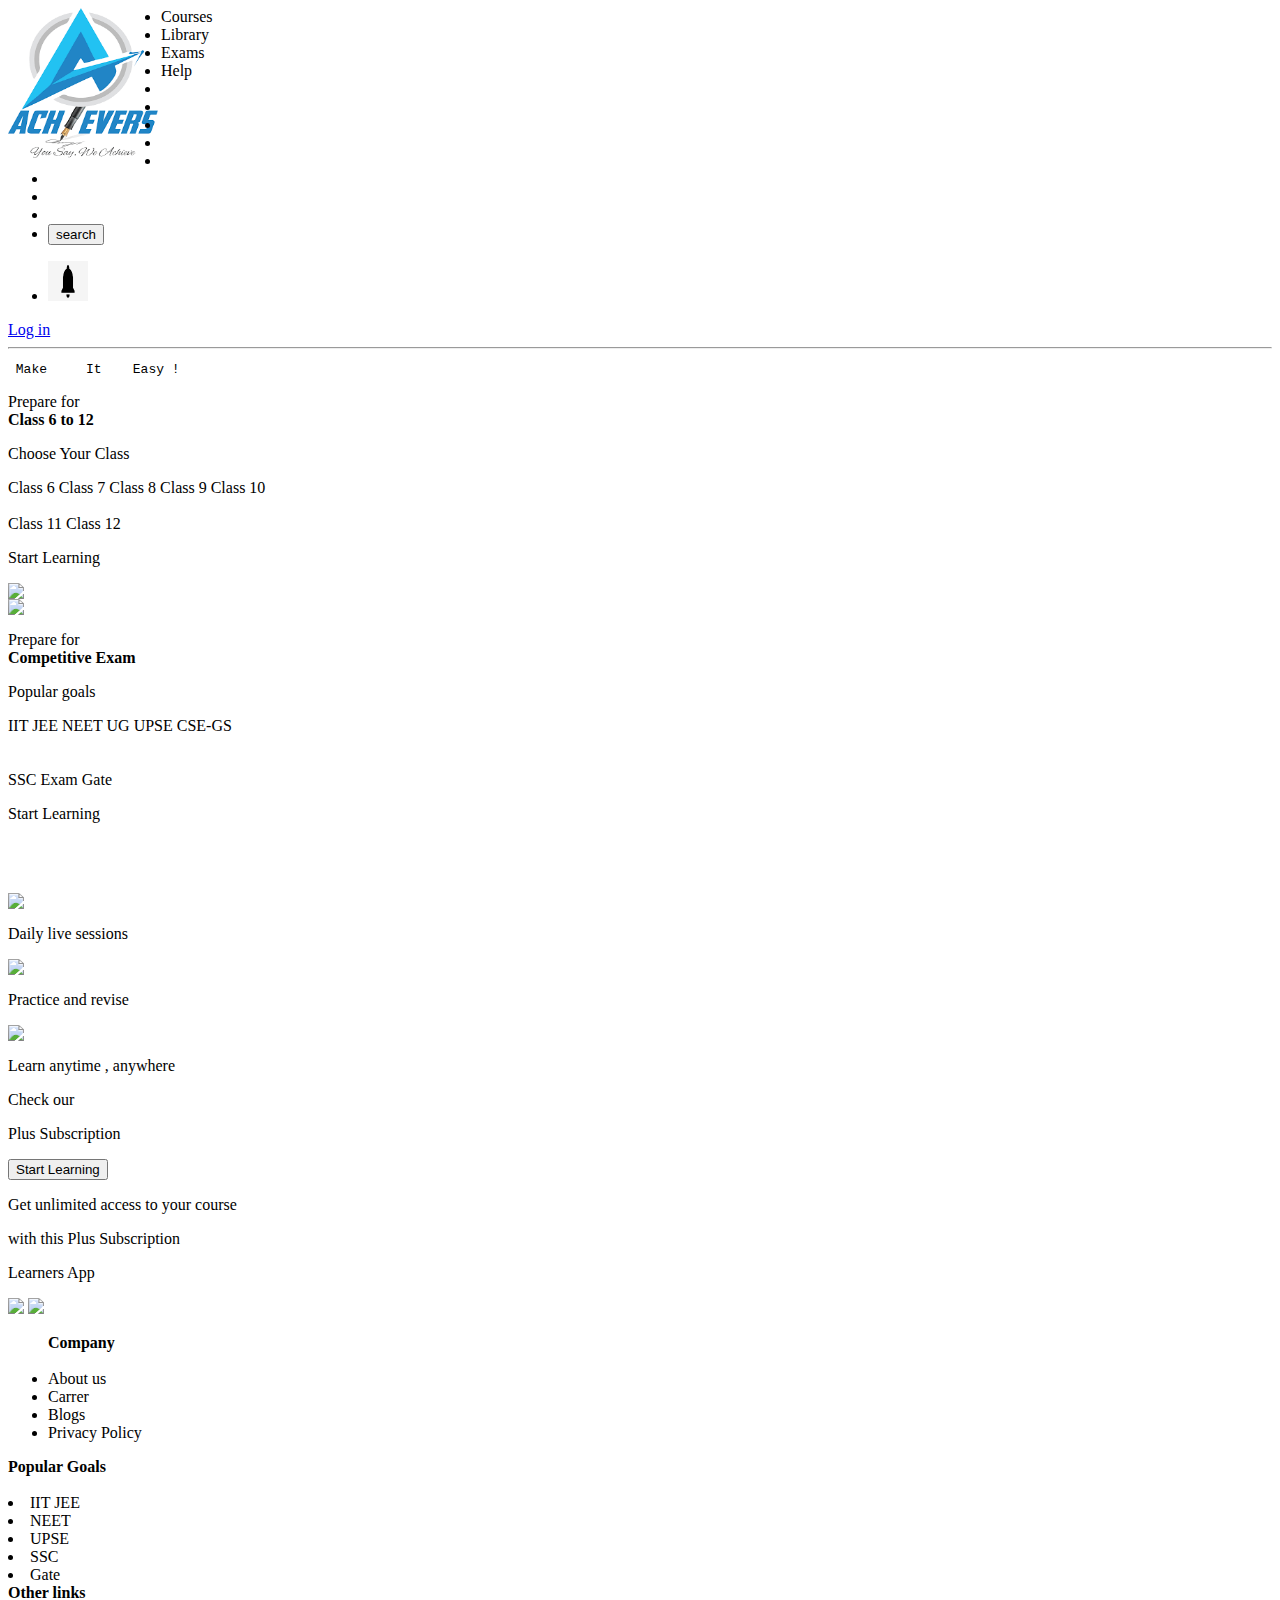
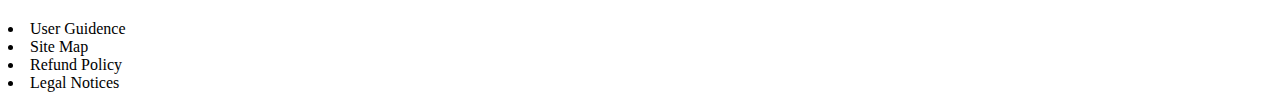
==== index.html @ 27425ff7 "Create index.html" ====
<html>
<body>
<head>
	<meta charset="utf-8">
	<meta name="viewport" content="width=device-width, initial-scale=1">
	<title>Achivers.com</title>
	<link rel="stylesheet" href="stylesheet.css">
</head>	
    <div class="header">
  <div class="header-logo">
     <img src="[data-uri]" height="150px" width="150px" align="left">
  </div>
  <div class="header-list">
  	<ul>
  		<li>Courses</li>
      <li>Library</li>
      <li>Exams</li>
    
        <li>Help  </li>
        <li>  </li>
        <li>  </li>
         <li>  </li>
        <li>  </li>
        <li>  </li>
         <li>  </li>
        <li>  </li>
      <li>  </li>

        
       
      <li> 
        <form>
          <input class="search" type="submit" value="search" ></form></li>
          
        
        
      <li> <img src="[data-uri]" height="40" width='40'></li>

  	</ul>
   	
  </div>

  <div class="header-right">
          <a href="file:///C:/Users/t-megar/Desktop/sem%202/login.html#" target="_blank" class="login">Log in</a>
        </div>
</div>
<hr>
<main>
	<div class="top-wrapper">
      <pre class="header-top-wrapper"> Make     It    Easy !</pre>
	   
	</div>	
	<div class="container">
     <div class="block1">
     	<p class="block1-1">Prepare for <br><strong>Class 6 to 12</strong></p>
     	<p class="block1-2"> Choose Your Class</p>
     	
     	<a class="block1-btn" ; margin-left="5px"> Class 6</a>
        <a class="block1-btn"> Class 7</a>
        <a class="block1-btn"> Class 8</a>
        <a class="block1-btn"> Class 9</a>
        <a class="block1-btn"> Class 10</a>
        <br><br>
        <a class="block1-btn"> Class 11</a>
        <a class="block1-btn"> Class 12</a>
         
        <p class="block1-3"><span>Start Learning</span></p>

     </div>
     <div class="block1-image">
     	<img src="https://encrypted-tbn0.gstatic.com/images?q=tbn:ANd9GcSJPlPt6R6ZbDdhYo4HUbdGXKectHGYi8qkLA&usqp=CAU" class="block1-image-1">
     </div>
     <div  class="block2-image">
     	<img src="https://encrypted-tbn0.gstatic.com/images?q=tbn:ANd9GcTpmliUH0iHnY1Z9LzGjrNEYgZvgX18T2kskA&usqp=CAU" class="block2-image1 ">
     </div >
     <div class="block2">
     	<div class="block2-1">
     	<p>Prepare for<br><strong>Competitive Exam</strong></p>
        </div>
        <p > Popular goals</p>
    
      <div class="block2-2">
      	<a  class="block2-btn"> IIT JEE</a>
        <a  class="block2-btn"> NEET UG</a>
        <a  class="block2-btn"> UPSE CSE-GS</a>
        <br><br><br>
        <a  class="block2-btn"> SSC Exam</a>
        <a class="block2-btn">Gate</a>
      	
      </div>
           
            <p class="block1-3"><span>Start Learning</span></p>
      </div>

	</div>
	<br><br><br>
	<div class="last-wrapper">
        <div class="last-image1">
         <img src="https://static.uacdn.net/web-cms/dailyliveclasses_0c0023950f_c187155ee3.svg"></a>
        <p>Daily live sessions
        </div>
        <div class="last-image2">
        <img src="https://static.uacdn.net/web-cms/syllabus_a9da21d824_b20b285483.svg">
        <p>Practice and revise</p>
        </div>
        <div class="last-image3">
        <img src="https://static.uacdn.net/web-cms/learnanytimeanywhere_cb19d5de30_b92bc0c6a1.svg">	
        <p>Learn anytime , anywhere</p>
        </div>
	</div>

	<div class="other">
		<div class="other1">
		<p>Check our</p>
		<p>Plus Subscription</p>
		<button class="button">Start Learning</button>
	</div>
	<div class="other2">
		<p>Get unlimited access to your course</p>
		<p> with this Plus Subscription</p>
	</div>
     </div>
</main>
      
<footer>

   <div class="footer-logo">
   	<p> Learners App</p>
        <img src="https://static.uacdn.net/production/_next/static/images/play_store.png">
        <img src="https://static.uacdn.net/production/_next/static/images/app_store.png">
   </div>
   <div class="footer-list"> 
       <div class="first-list">
       	<ul>
       		<strong>Company</strong>
             <br><br>
             <li> About us</li>
             <li> Carrer</li>
             <li> Blogs</li>
             <li> Privacy Policy</li>
       	</ul>
       	</div>
         <div class="second-list">
         	<strong>Popular Goals</strong>
         	<br><br>
         	<li>IIT JEE</li>
         	<li>NEET</li>
         	<li>UPSE</li>
         	<li>SSC</li>
         	<li>Gate</li>
         </div>
          <div class="third-list">
          	<strong>Other links</strong>
          	<br><br>
          	<li>User Guidence</li>
          	<li>Site Map</li>
          	<li>Refund Policy</li>
          	<li>Legal Notices</li>
          </div>
   </div> 
</footer>

</body>	
</html>
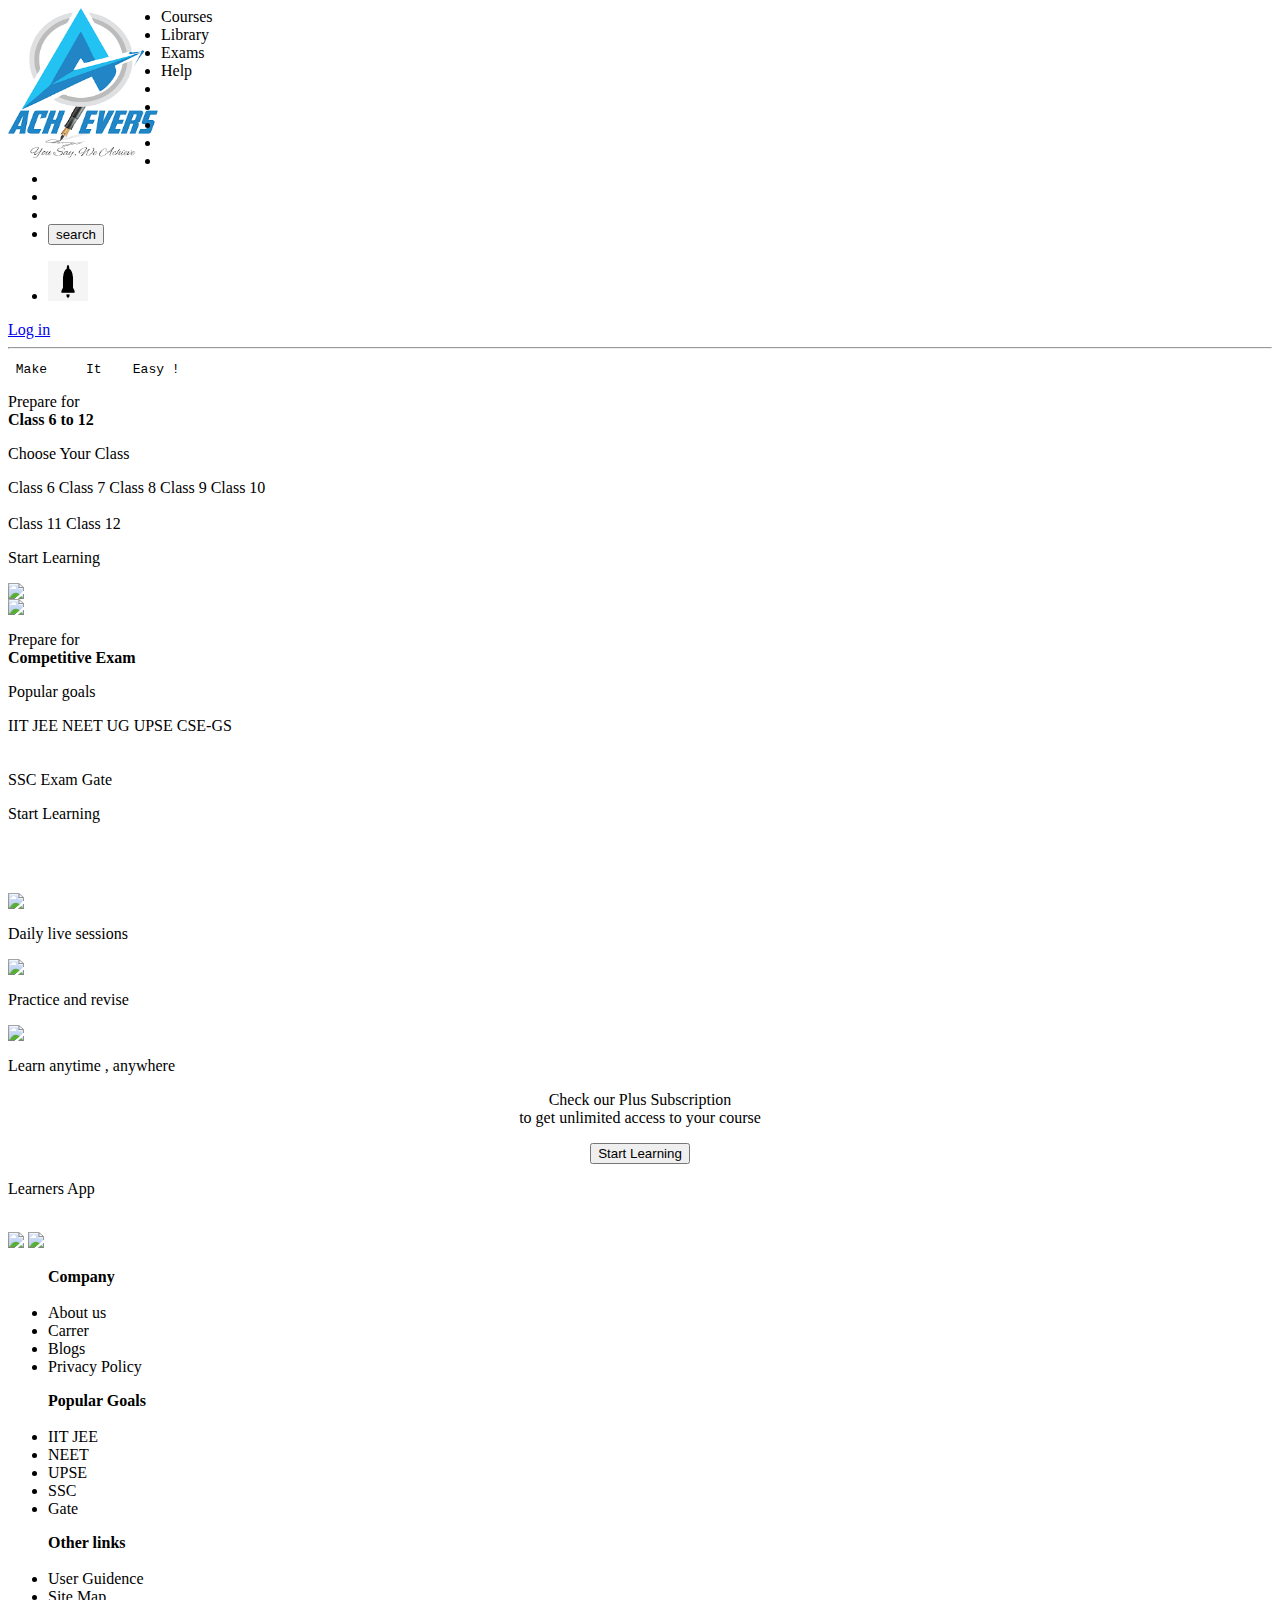
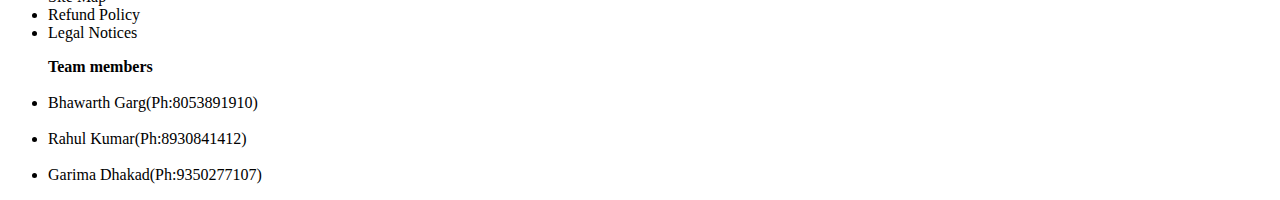
==== commit 0a269ff4: "Update index.html" ====
--- a/index.html
+++ b/index.html
@@ -1,18 +1,19 @@
+
 <html>
 <body>
 <head>
-	<meta charset="utf-8">
-	<meta name="viewport" content="width=device-width, initial-scale=1">
-	<title>Achivers.com</title>
-	<link rel="stylesheet" href="stylesheet.css">
-</head>	
+  <meta charset="utf-8">
+  <meta name="viewport" content="width=device-width, initial-scale=1">
+  <title>Achivers.com</title>
+  <link rel="stylesheet" href="stylesheet3.css">
+</head> 
     <div class="header">
   <div class="header-logo">
      <img src="[data-uri]" height="150px" width="150px" align="left">
   </div>
   <div class="header-list">
-  	<ul>
-  		<li>Courses</li>
+    <ul>
+      <li>Courses</li>
       <li>Library</li>
       <li>Exams</li>
     
@@ -36,26 +37,26 @@
         
       <li> <img src="[data-uri]" height="40" width='40'></li>
 
-  	</ul>
-   	
+    </ul>
+    
   </div>
 
   <div class="header-right">
-          <a href="file:///C:/Users/t-megar/Desktop/sem%202/login.html#" target="_blank" class="login">Log in</a>
+          <a href="https://bhawarth-garg.github.io/webathon.github.io/login_button.html" target="_blank" class="login">Log in</a>
         </div>
 </div>
 <hr>
 <main>
-	<div class="top-wrapper">
+  <div class="top-wrapper">
       <pre class="header-top-wrapper"> Make     It    Easy !</pre>
-	   
-	</div>	
-	<div class="container">
+     
+  </div>  
+  <div class="container">
      <div class="block1">
-     	<p class="block1-1">Prepare for <br><strong>Class 6 to 12</strong></p>
-     	<p class="block1-2"> Choose Your Class</p>
-     	
-     	<a class="block1-btn" ; margin-left="5px"> Class 6</a>
+      <p class="block1-1">Prepare for <br><strong>Class 6 to 12</strong></p>
+      <p class="block1-2"> Choose Your Class</p>
+      
+      <a class="block1-btn" ; margin-left="5px"> Class 6</a>
         <a class="block1-btn"> Class 7</a>
         <a class="block1-btn"> Class 8</a>
         <a class="block1-btn"> Class 9</a>
@@ -68,33 +69,33 @@
 
      </div>
      <div class="block1-image">
-     	<img src="https://encrypted-tbn0.gstatic.com/images?q=tbn:ANd9GcSJPlPt6R6ZbDdhYo4HUbdGXKectHGYi8qkLA&usqp=CAU" class="block1-image-1">
+      <img src="https://encrypted-tbn0.gstatic.com/images?q=tbn:ANd9GcSJPlPt6R6ZbDdhYo4HUbdGXKectHGYi8qkLA&usqp=CAU" class="block1-image-1">
      </div>
      <div  class="block2-image">
-     	<img src="https://encrypted-tbn0.gstatic.com/images?q=tbn:ANd9GcTpmliUH0iHnY1Z9LzGjrNEYgZvgX18T2kskA&usqp=CAU" class="block2-image1 ">
+      <img src="https://encrypted-tbn0.gstatic.com/images?q=tbn:ANd9GcTpmliUH0iHnY1Z9LzGjrNEYgZvgX18T2kskA&usqp=CAU" class="block2-image1 ">
      </div >
      <div class="block2">
-     	<div class="block2-1">
-     	<p>Prepare for<br><strong>Competitive Exam</strong></p>
+      <div class="block2-1">
+      <p>Prepare for<br><strong>Competitive Exam</strong></p>
         </div>
         <p > Popular goals</p>
     
       <div class="block2-2">
-      	<a  class="block2-btn"> IIT JEE</a>
+        <a  class="block2-btn"> IIT JEE</a>
         <a  class="block2-btn"> NEET UG</a>
         <a  class="block2-btn"> UPSE CSE-GS</a>
         <br><br><br>
         <a  class="block2-btn"> SSC Exam</a>
         <a class="block2-btn">Gate</a>
-      	
+        
       </div>
            
             <p class="block1-3"><span>Start Learning</span></p>
       </div>
 
-	</div>
-	<br><br><br>
-	<div class="last-wrapper">
+  </div>
+  <br><br><br>
+  <div class="last-wrapper">
         <div class="last-image1">
          <img src="https://static.uacdn.net/web-cms/dailyliveclasses_0c0023950f_c187155ee3.svg"></a>
         <p>Daily live sessions
@@ -104,61 +105,70 @@
         <p>Practice and revise</p>
         </div>
         <div class="last-image3">
-        <img src="https://static.uacdn.net/web-cms/learnanytimeanywhere_cb19d5de30_b92bc0c6a1.svg">	
+        <img src="https://static.uacdn.net/web-cms/learnanytimeanywhere_cb19d5de30_b92bc0c6a1.svg"> 
         <p>Learn anytime , anywhere</p>
         </div>
-	</div>
+  </div>
 
-	<div class="other">
-		<div class="other1">
-		<p>Check our</p>
-		<p>Plus Subscription</p>
-		<button class="button">Start Learning</button>
-	</div>
-	<div class="other2">
-		<p>Get unlimited access to your course</p>
-		<p> with this Plus Subscription</p>
-	</div>
+  <div class="other">
+    <div class="other1">
+   <center> <p>Check our Plus Subscription <br/> to get unlimited access to your course</p></center>
+   <center> <button class="button">Start Learning</button></center>
+  </div>
+ 
      </div>
 </main>
       
 <footer>
 
    <div class="footer-logo">
-   	<p> Learners App</p>
+    <p> Learners App</p><br/>
         <img src="https://static.uacdn.net/production/_next/static/images/play_store.png">
         <img src="https://static.uacdn.net/production/_next/static/images/app_store.png">
    </div>
    <div class="footer-list"> 
        <div class="first-list">
-       	<ul>
-       		<strong>Company</strong>
+        <ul>
+          <strong>Company</strong>
              <br><br>
              <li> About us</li>
              <li> Carrer</li>
              <li> Blogs</li>
              <li> Privacy Policy</li>
-       	</ul>
-       	</div>
-         <div class="second-list">
-         	<strong>Popular Goals</strong>
-         	<br><br>
-         	<li>IIT JEE</li>
-         	<li>NEET</li>
-         	<li>UPSE</li>
-         	<li>SSC</li>
-         	<li>Gate</li>
-         </div>
-          <div class="third-list">
-          	<strong>Other links</strong>
-          	<br><br>
-          	<li>User Guidence</li>
-          	<li>Site Map</li>
-          	<li>Refund Policy</li>
-          	<li>Legal Notices</li>
+        </ul>
+        </div>
+        <div class="second-list">
+          <ul>
+            <strong>Popular Goals</strong>
+            <br><br>
+            <li>IIT JEE</li>
+            <li>NEET</li>
+            <li>UPSE</li>
+            <li>SSC</li>
+            <li>Gate</li>
+          </ul>
+        </div>
+        <div class="second-list">
+          <ul>
+            <strong>Other links</strong>
+            <br><br>
+            <li>User Guidence</li>
+            <li>Site Map</li>
+            <li>Refund Policy</li>
+            <li>Legal Notices</li>
+          </ul>
+        </div>
+          <div class="second-list">
+            <ul>
+            <strong>Team members</strong>
+            <br><br>
+            <li>Bhawarth Garg(Ph:8053891910)</li><br/>
+            <li>Rahul Kumar(Ph:8930841412)</li><br/>
+            <li>Garima Dhakad(Ph:9350277107)</li>
+          </ul>
           </div>
    </div> 
 </footer>
 
-</body>	
+</body> 
 </html>
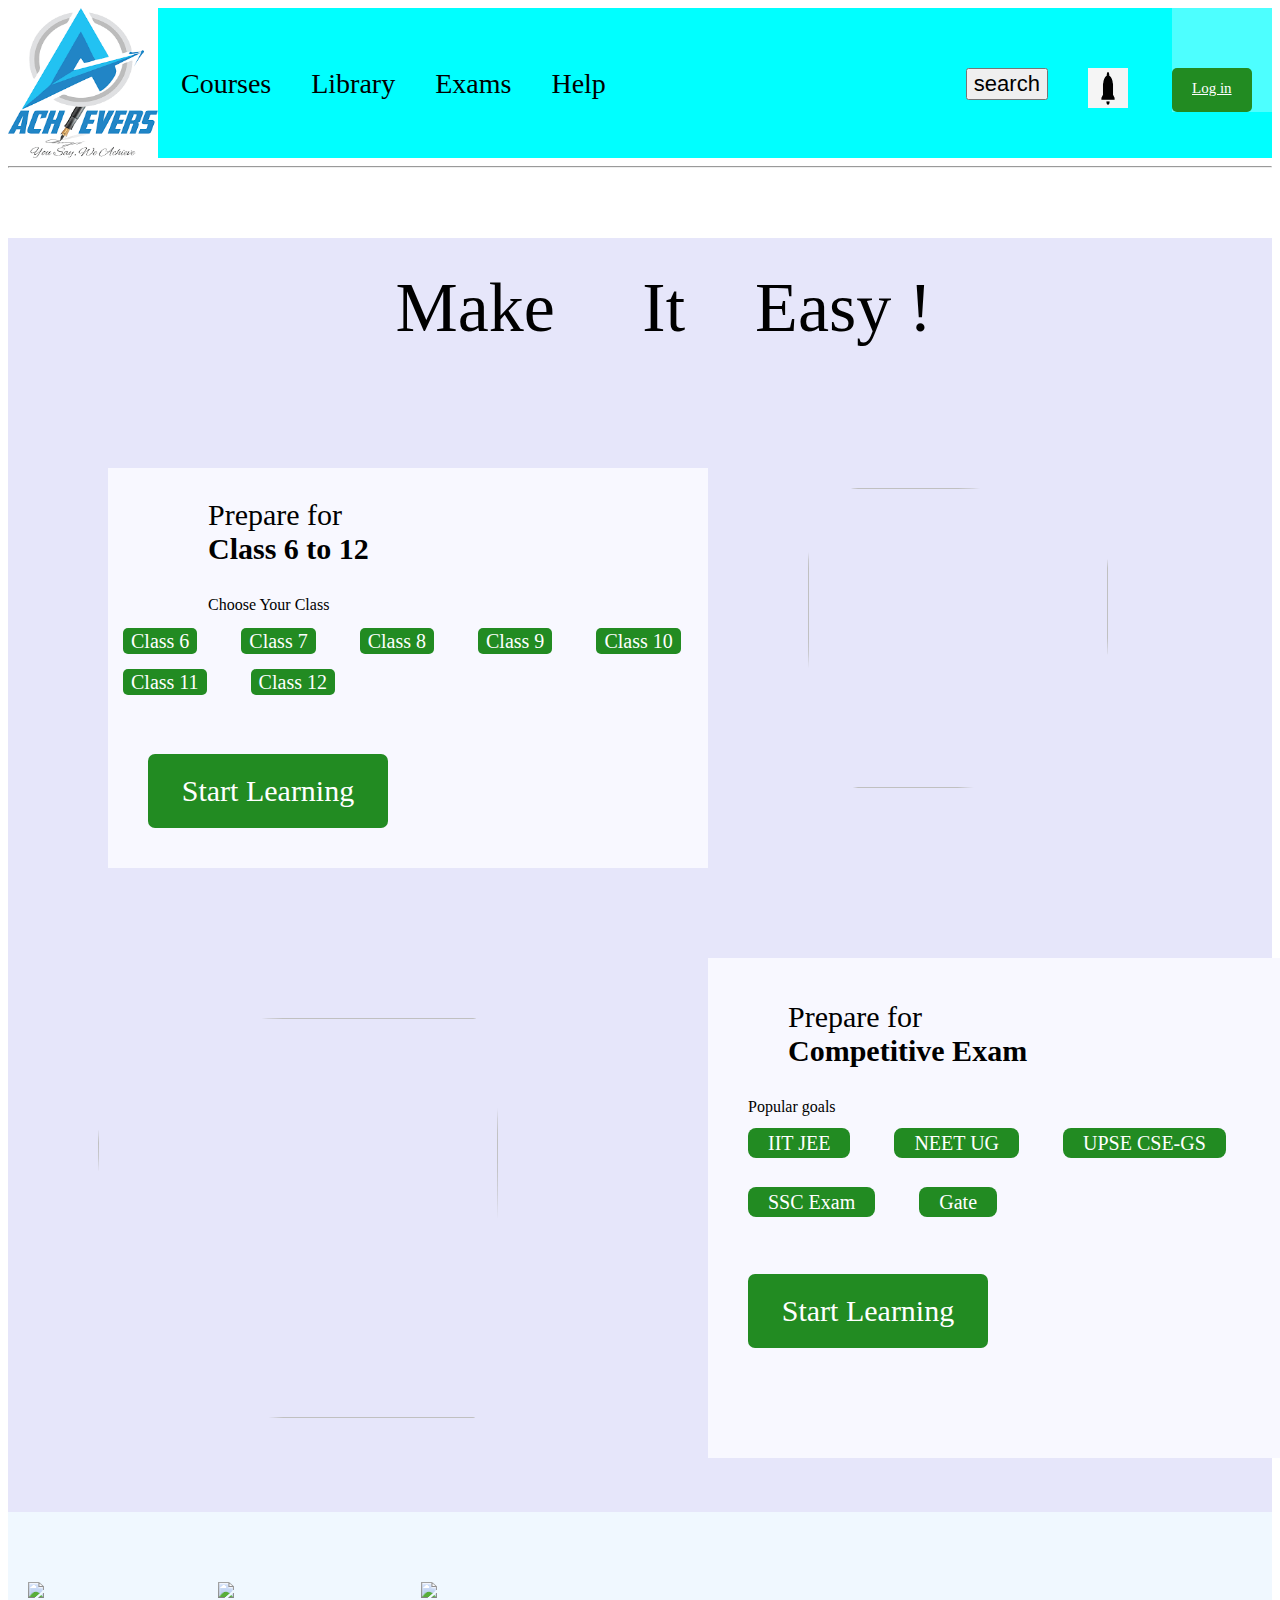
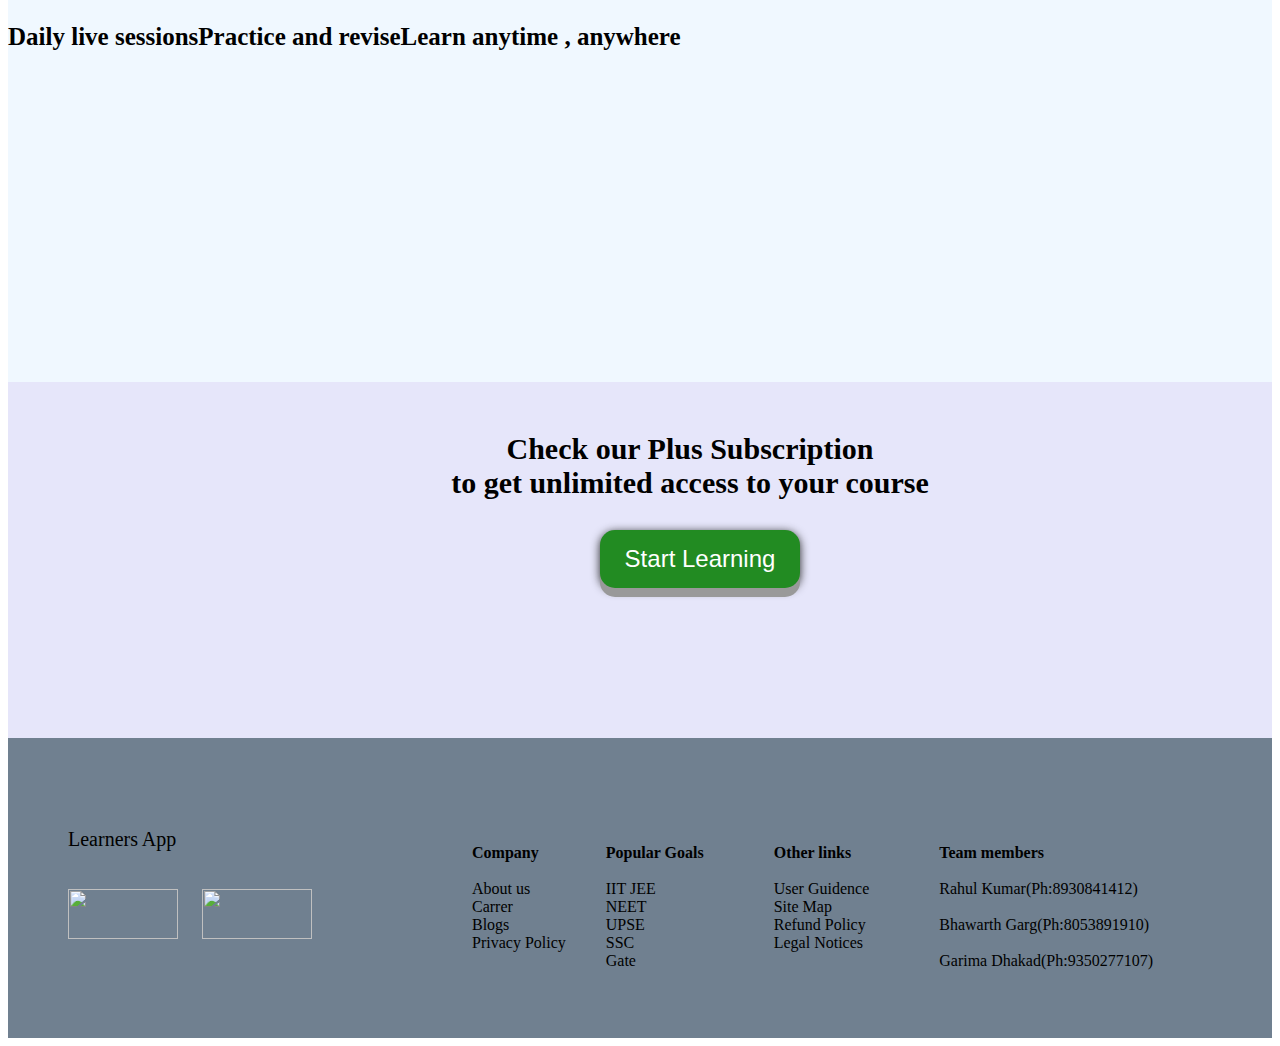
==== commit c72215fa: "Update index.html" ====
--- a/index.html
+++ b/index.html
@@ -162,8 +162,9 @@
             <ul>
             <strong>Team members</strong>
             <br><br>
-            <li>Bhawarth Garg(Ph:8053891910)</li><br/>
+            
             <li>Rahul Kumar(Ph:8930841412)</li><br/>
+              <li>Bhawarth Garg(Ph:8053891910)</li><br/>
             <li>Garima Dhakad(Ph:9350277107)</li>
           </ul>
           </div>
--- a/stylesheet3.css
+++ b/stylesheet3.css
@@ -0,0 +1,354 @@
+body
+{
+	 font-family: "Avenir Next";
+}
+.header{
+	background-color:aqua;
+	height: 150px;
+}
+li{
+	list-style: none;
+}
+}
+.header-logo{
+	float:left;
+	padding:20px 15px;
+
+	}
+
+.header-list li{
+	float:left;
+	font-size:28px;
+	padding: 20px 20px;
+	text-align: center;
+	margin-top:40px;
+
+}
+.search{
+	text-align: center;
+	font-size: 22px;
+	
+}
+.header-right {
+  float: right;
+  background-color: rgba(255, 255, 255, 0.3);
+  transition: all 0.5s;
+
+  
+}
+.header-right:hover {
+  background-color: rgba(255, 255, 255, 0.5);
+}
+
+/*.header-right a {
+  line-height: 150px;
+  padding: 0 25px;
+  color: black;
+  display: block;
+  font-size:20px;
+}*/
+.login{
+
+	font-size: 15px;
+	color:white;
+	background-color: #228B22;
+	width: 40px;
+	height: 20px;
+	padding:12px 20px; 
+	border-radius: 5px;
+	display: inline-block;
+	margin-top:60px;
+	margin-right:20px;
+
+}
+.Login-btn:hover
+{
+   opacity: 0.7;
+}
+
+main
+{
+    background-color:#F8F8FF;
+    height: 2100px;
+    background-color: #E6E6FA;
+    
+       
+}
+
+
+.header-top-wrapper 
+{
+	
+
+	font-family: cursive;
+   font-size: 70px;
+    padding-left: 30px;
+    padding-top:30px;
+    text-align: center;
+}
+.block1
+{
+	margin-top:50px;
+	margin-left: 100px;
+	background-color: #F8F8FF;
+	height: 400px;
+	width:600px;
+	
+	float:left;
+}
+.block1-1
+{
+	padding-left: 100px;
+	font-size: 30px;
+}
+.block1-2
+{
+	padding-left: 100px;
+	font size:20px;
+}
+.block1-btn
+{ 
+    margin-left: 15px;
+    margin-right: 25px;
+	padding:2px 8px;  
+	font-size: 20px;
+	color: white;
+	background-color:rgba(34 ,139 ,34,1); 
+    border-radius: 5px;
+    height: 40px;
+    width: 80px;
+    text-align: center;
+
+}
+.block1-3 
+{
+	border-radius: 7px;
+  background-color: #228B22;
+  border: none;
+  color: #FFFFFF;
+  text-align: center;
+  font-size: 30px;
+  padding: 20px;
+  width: 200px;
+  transition: all 0.5s;
+  cursor: pointer;
+  margin: 60px  40px;
+}
+.block1-3 span
+{
+	 cursor: pointer;
+  display: inline-block;
+  position: relative;
+  transition: 0.5s;
+}
+.block1-3 span:after
+{
+	 content: '\00bb';
+  position: absolute;
+  opacity: 0;
+  top: 0;
+  right: -20px;
+  transition: 0.1s;
+}
+.block1-3:hover span {
+  padding-right: 25px;
+}
+
+.block1-3:hover span:after {
+  opacity: 1;
+  right: 0;
+}
+
+.block1-btn:hover
+{
+	opacity: 0.8;
+}
+.block1-image-1
+{
+	height:300px; 
+	width:300px;
+    padding-top:70px ;
+    padding-left:100px ;
+    border-radius: 150px;
+
+}
+
+.block2-image1 
+{
+	 border-radius: 2500px;
+    height:400px; 
+	width:400px;
+	padding-top: 150px;
+	padding-left: 90px;
+	padding-right: 250px;
+	float: left;
+}
+.block2
+{
+	width: 600px;
+	height: 500px;
+	background-color:#F8F8FF;
+	margin-left: 700px;
+	margin-top: 170px;
+}
+.block2-1
+{
+	font-size: 30px;
+	padding-top: 12px;
+	padding-left:80px;
+}
+.block2-btn
+{
+	text-align: center;
+	font-size: 20px;
+	background-color:#228B22;
+	width: 100px;
+	height: 40px;
+	padding: 4px 20px;
+	color: white;
+	margin-right:40px; 
+	border-radius: 8px;
+}
+.block2-btn:hover
+{
+	opacity: 0.8;
+}
+.last-wrapper
+{
+	height:470px;
+	background-color: #F0F8FF;
+}
+
+.last-image1 
+{
+	float: left;
+	cursor: pointer;
+}
+.last-image2 
+{
+	float: left;
+	cursor: pointer;
+}
+.last-image3
+{    float :left;
+	cursor: pointer;
+}
+.last-image1:hover
+{
+	opacity:0.85;
+}
+.last-image2:hover
+{
+	opacity:0.85;
+}
+.last-image3:hover
+{
+	opacity:0.85;
+}
+
+.last-wrapper p
+{
+	font-size: 25px;
+	font-weight: bold;
+	text-align: center;
+
+}
+.last-wrapper img
+{
+    padding-top: 70px;
+    padding-right:20px ;
+    padding-left: 20px; 
+}
+.other p
+{
+   font-size: 30px;
+   font-weight: bold;
+   padding-left: 100px;
+}
+.button {
+  padding: 15px 25px;
+  margin-left:120px;
+  font-size: 24px;
+  text-align: center;
+  cursor: pointer;
+  outline: none;
+  color: #fff;
+  background-color: #228B22;
+  border: none;
+  border-radius: 15px;
+  box-shadow: 0 9px 0px #999 ,0px 2px 10px #222222;
+  
+  }
+  .button:hover 
+  {
+  	background-color: #3e8e41
+  }
+
+.button:active {
+  background-color: #3e8e41;
+  box-shadow: 0 5px #666;
+  transform: translateY(4px);
+}
+.other1
+{
+	padding-top:20px;
+	text-align: center;
+}
+.other2
+{
+	padding-left: 400px;
+	
+}
+
+footer
+{
+	height: 300px;
+	background-color: #708090;
+}
+.footer-logo
+{
+	padding-left: 60px;
+	padding-top: 70px;
+	float: left;
+}
+.footer-logo img
+{
+	padding-right:20px; 
+   height:50px;
+   width:110px; 
+}
+.footer-logo p
+{
+   font-size:20px; 
+}
+li
+{
+	list-style: none;
+}
+.first-list
+{
+	padding-left: 100px;
+	/*margin-right:20px; */
+	padding-top: 90px;
+	float: left;
+}
+.second-list
+{
+	margin-right:30px; 
+	padding-top: 90px;
+	float: left;
+}
+.third-list
+{
+   /*padding-left: 30px;*/
+	padding-top: 90px;
+	float:left;
+    
+}
+.fourth-list
+{
+	 float:left;
+	/*padding-right: 20px;*/
+  /*padding-left:15px;*/
+    
+}
